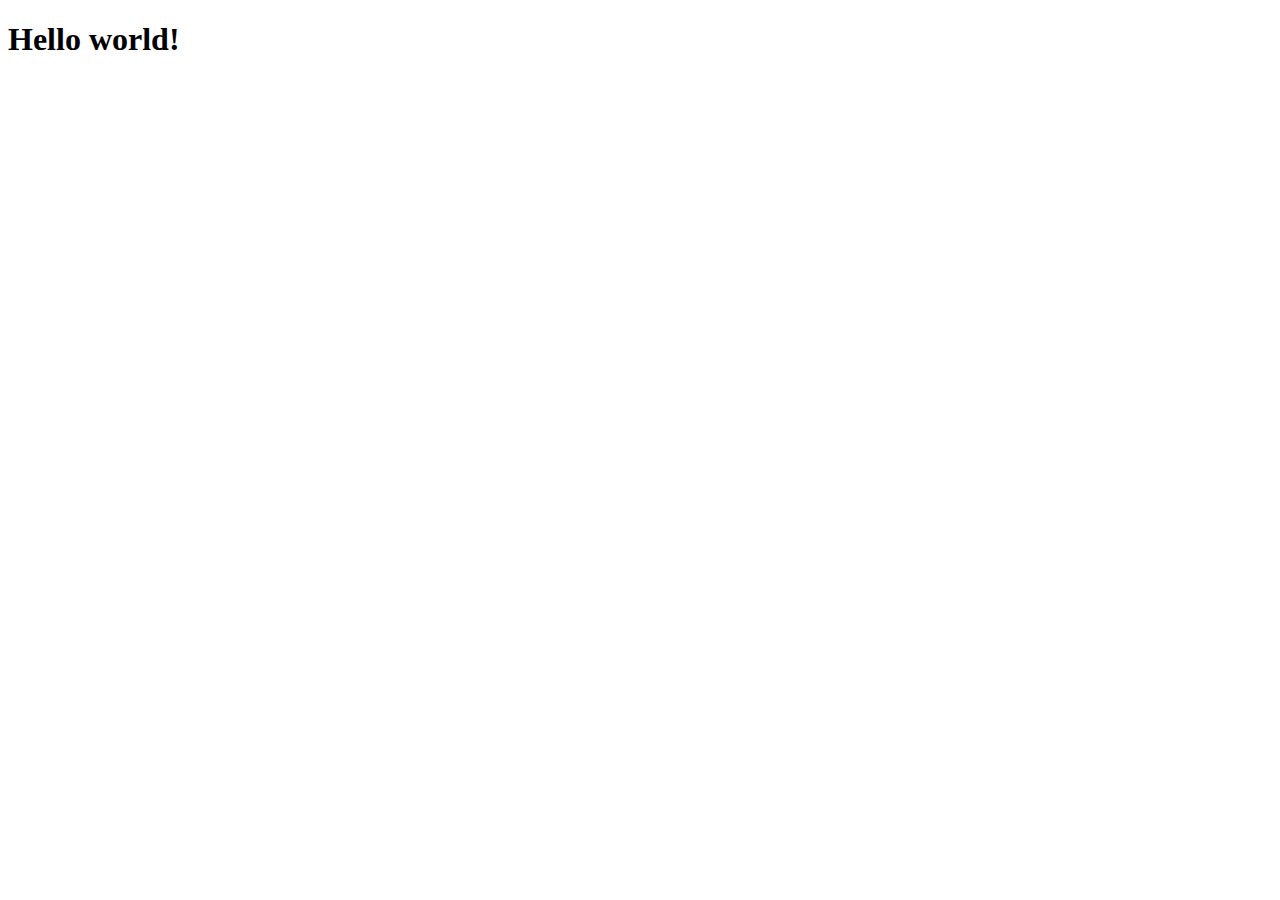
==== page/about.html @ bf4d9926 "initailize project structure" ====
<!DOCTYPE html>
<html lang="en">
<head>
    <meta charset="UTF-8">
    <meta http-equiv="X-UA-Compatible" content="IE=edge">
    <meta name="viewport" content="width=device-width, initial-scale=1.0">
    <title>solim-cv-About</title>
</head>
<body>
    <h1>Hello world!</h1>
</body>
</html>
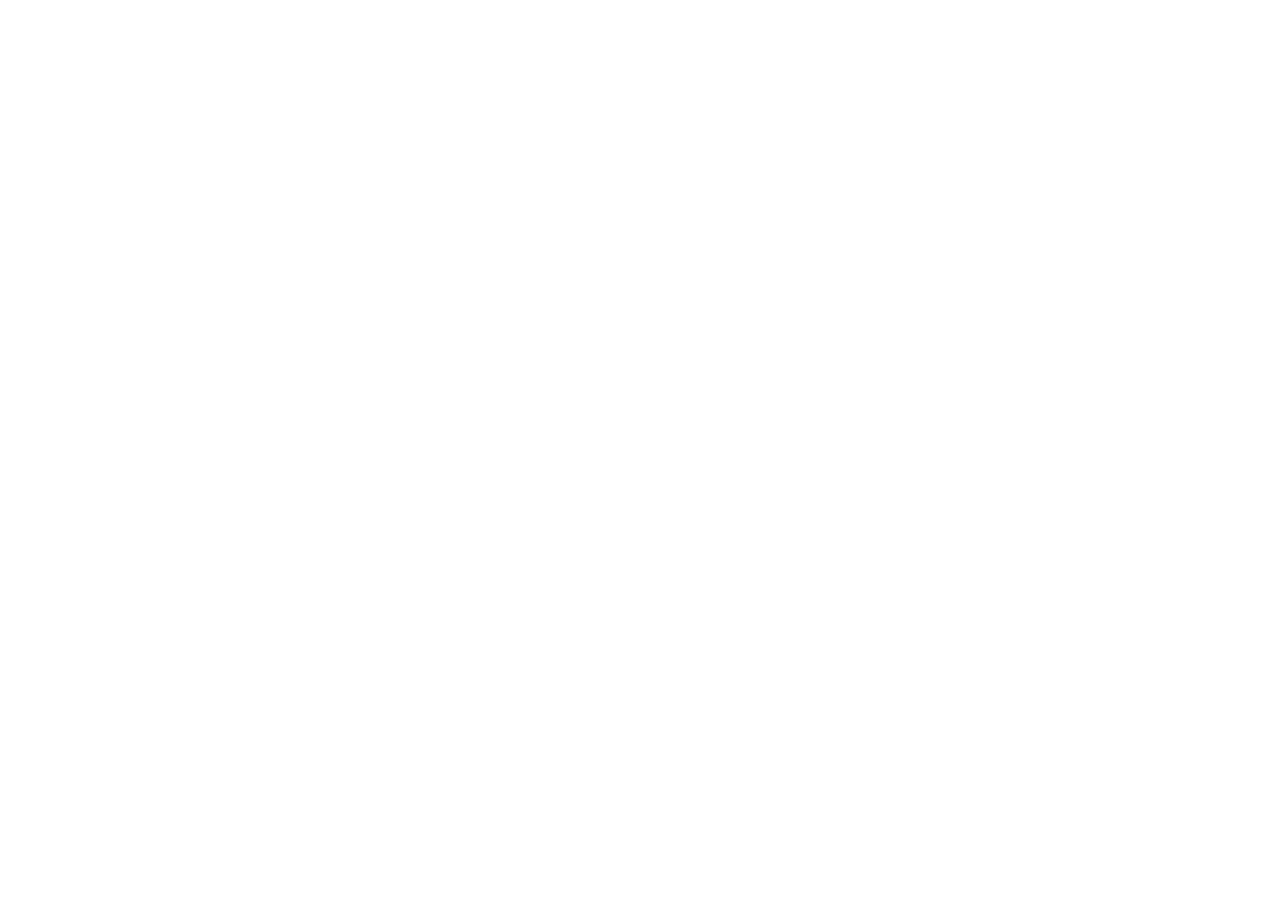
==== commit aaa36a88: "new" ====
--- a/page/about.html
+++ b/page/about.html
@@ -5,8 +5,9 @@
     <meta http-equiv="X-UA-Compatible" content="IE=edge">
     <meta name="viewport" content="width=device-width, initial-scale=1.0">
     <title>solim-cv-About</title>
+    <link rel="stylesheet" href="../css/style.css">
 </head>
 <body>
-    <h1>Hello world!</h1>
+
 </body>
 </html>--- a/css/style.css
+++ b/css/style.css
@@ -0,0 +1,203 @@
+body{
+    margin: 0;
+    padding: 0;
+    font-family: sans-serif;
+}
+
+
+.logo{
+    clip-path: polygon(0% 0%, 49% 0, 100% 100%, 75% 100%, 0% 100%);
+    background-image: linear-gradient(rgb(253, 5, 5),rgb(0, 0, 107));
+    width: 20%;
+    padding: 5px;
+    border-bottom: 4px solid blue;
+}
+
+
+
+
+.logo,ul li a,.persional a{
+    color: #fff;
+}
+
+
+
+
+
+.font-logo,nav,.page ul,.navigation,.profile,.container,.persional,.footer{
+    display: flex;
+}
+
+
+
+
+.font-logo,.profile,.container,.footer{
+    justify-content: center;
+    align-self: center;
+}
+
+.font-logo{
+    font-size: 60px;
+    background: blue;
+    width: 25%;
+    border-radius: 65px;
+    margin-left: 30px;
+}
+
+
+.gray a{
+    color: gray;
+}
+
+
+
+
+nav{
+    background-image: linear-gradient(rgb(255, 255, 255),rgb(133, 133, 255));
+    position: sticky;
+    top: 0;
+}
+
+
+
+.page{
+    border-bottom: 2px solid blue;
+    width: 80%;
+    box-shadow: rgba(0, 0, 0, 0.15) 2.4px 2.4px 3.2px;
+}
+
+
+
+.page ul{
+    justify-content: flex-end;
+    margin-right: 3rem;
+}
+
+
+
+
+ul li{
+    margin-right: 4rem;
+    list-style: none;
+    background: #eee;
+    padding: 15px;
+    border-radius: 25px;
+}
+
+ul li a{
+    text-decoration: none;
+    font-size: 1rem;
+}
+
+ul li a:hover{
+    color: black;
+}
+
+.active{
+    background: blue;
+}
+
+.navigation{
+    justify-content: space-around;
+    margin-top: 5px;
+}
+.profile img{
+    width: 14rem;
+    border-radius: 10rem;
+
+}
+.profile{
+    margin-bottom: 30px;
+}
+
+
+
+
+.container-left{
+    background: rgb(1, 134, 134);
+    padding: 4rem;
+    border-radius: 20px;
+    box-shadow: rgba(0, 0, 0, 0.25) 0px 54px 55px, rgba(0, 0, 0, 0.12) 0px -12px 30px, rgba(0, 0, 0, 0.12) 0px 4px 6px, rgba(0, 0, 0, 0.17) 0px 12px 13px, rgba(0, 0, 0, 0.09) 0px -3px 5px;
+}
+
+
+
+
+.ttt{
+    display: flex;
+    justify-content: center;
+    align-items: center;
+    margin-left: 4rem;
+}
+.ttt h1{
+    font-size:8rem;
+    margin: 0;
+    color: gold;
+    text-shadow: 2px 3px 2px black;
+}
+.ttt p{
+    margin: 0;
+    font-size: 30px;
+}
+
+.h{
+    display: flex;
+    justify-content: space-between;
+}
+
+.persional{
+    justify-content: space-evenly;
+}
+
+
+.h a,.persional a{
+    padding: 10px;
+    text-decoration: none;
+    font-size: larger;
+    
+}
+
+
+.h a{
+    color: gold;
+}
+
+
+.h a:hover{
+    text-decoration: underline;
+}
+
+.btn{
+    display: flex;
+    justify-content: center;
+}
+.btn button{
+    padding: 15px;
+    width: 40%;
+    margin-top: 20px;
+    border: 2px solid blue;
+    font-size: larger;
+    cursor: pointer;
+    border-radius: 10px;
+
+}
+.tee span{
+    font-size: 5rem;
+    text-shadow: 2px 3px 2px black;
+
+}
+
+.tee{
+    margin: 5rem;
+}
+
+footer{
+    border-top: 2px solid black;
+    padding: 2rem;
+}
+
+.footer a{
+    margin-left: 5rem;
+    text-decoration: none;
+    font-size: x-large;
+}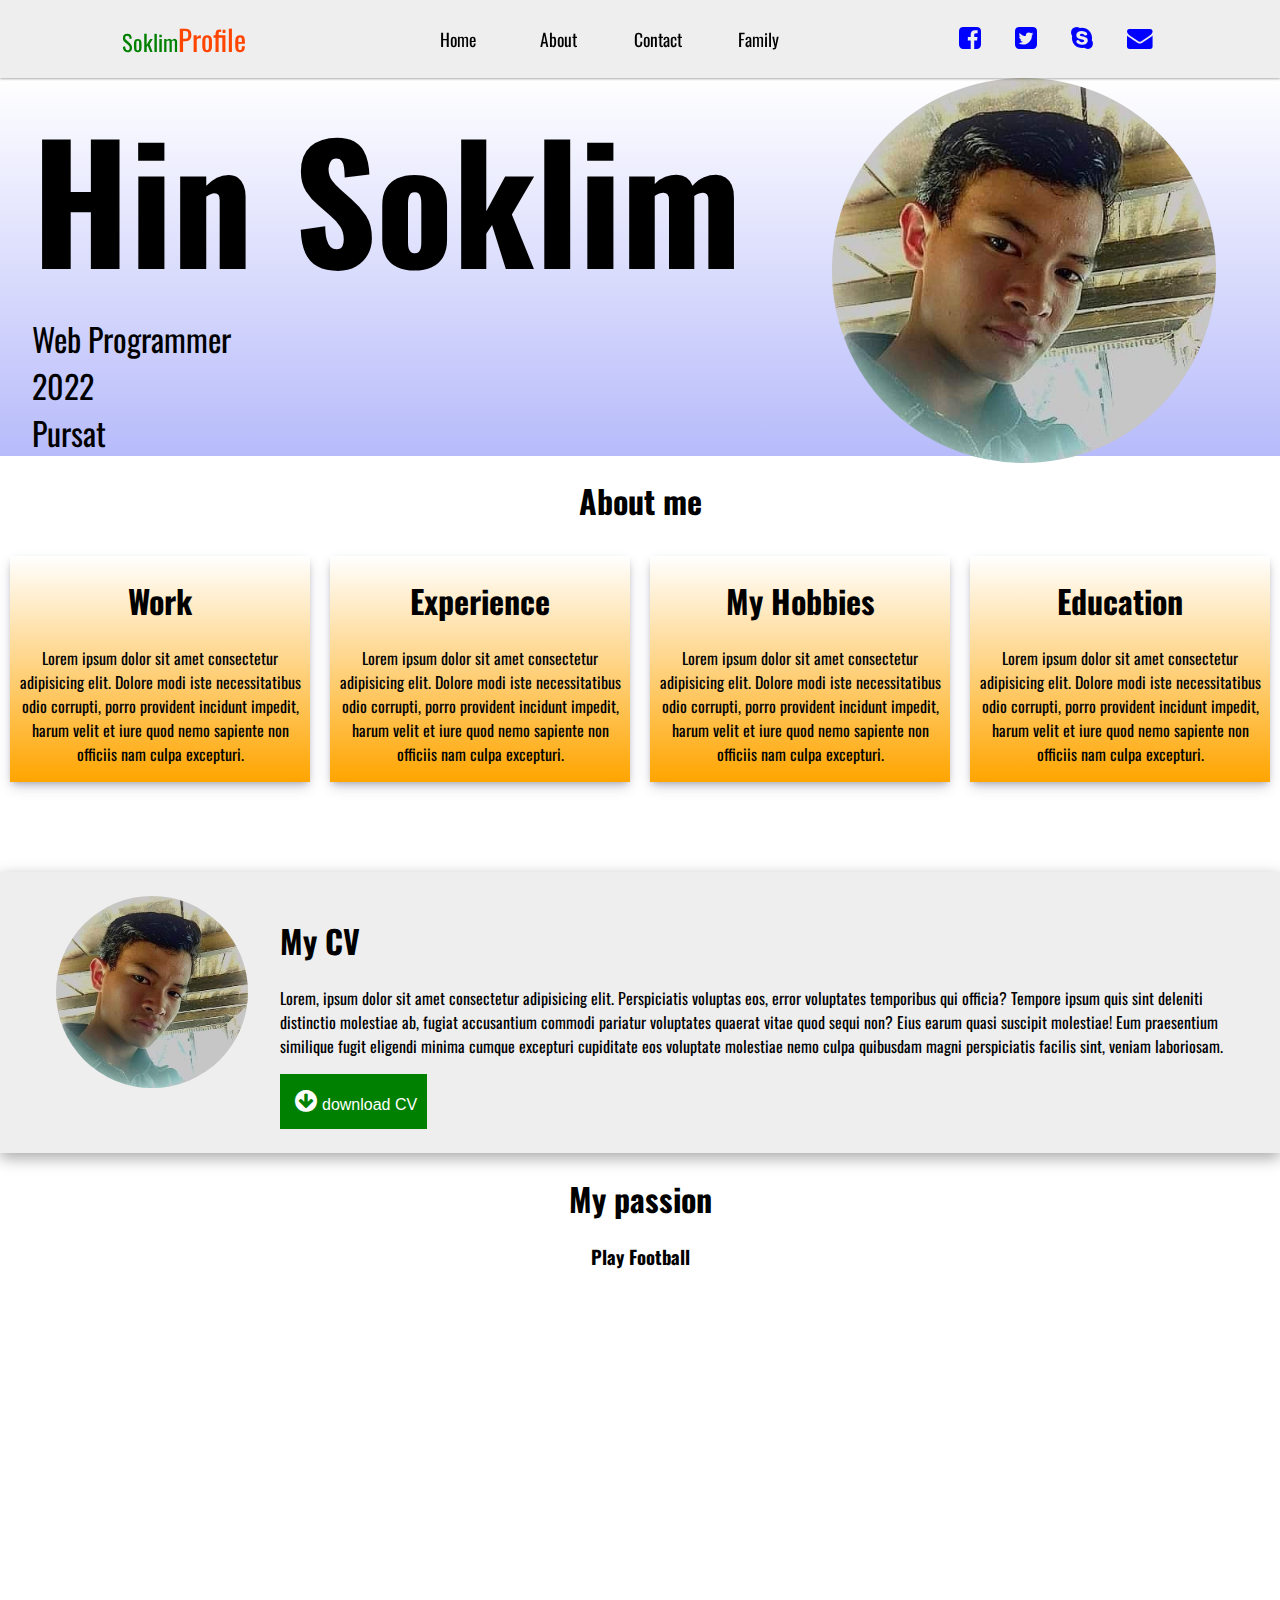
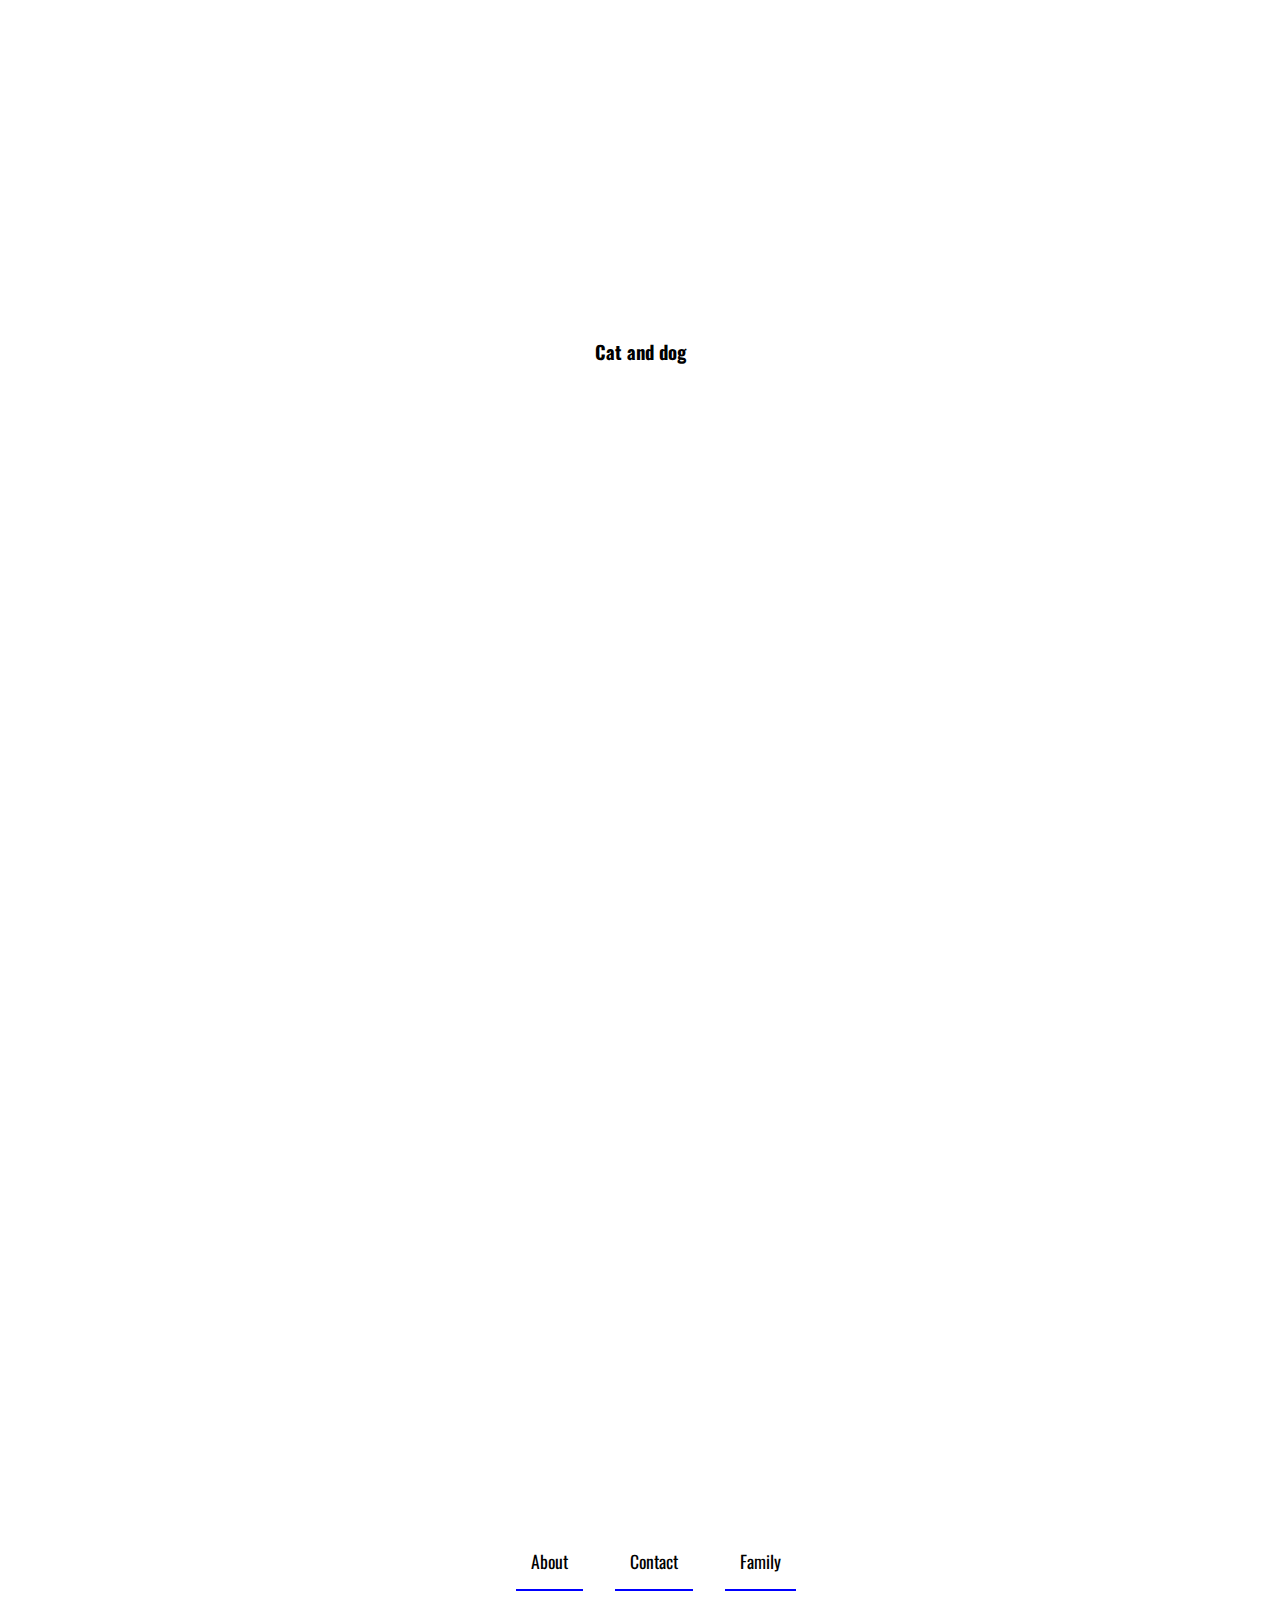
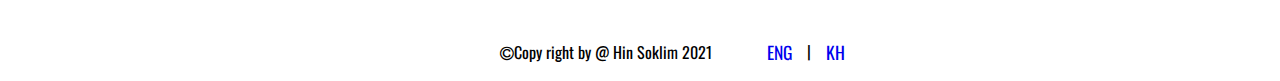
==== commit 3447758b: "new add" ====
--- a/page/about.html
+++ b/page/about.html
@@ -4,10 +4,97 @@
     <meta charset="UTF-8">
     <meta http-equiv="X-UA-Compatible" content="IE=edge">
     <meta name="viewport" content="width=device-width, initial-scale=1.0">
-    <title>solim-cv-About</title>
+    <title>About-Page</title>
+    <link rel="stylesheet" href="https://cdnjs.cloudflare.com/ajax/libs/font-awesome/4.7.0/css/font-awesome.min.css">
     <link rel="stylesheet" href="../css/style.css">
 </head>
 <body>
+    <nav>
+        <div class="logo"><a href="../index.html">Soklim<span>Profile</span></a></div>
+        <div class="center-nav">
+            <ul>
+                <li><a href="../index.html">Home</a></li>
+                <li><a href="about.html">About</a></li>
+                <li><a href="contact.html">Contact</a></li>
+                <li><a href="family.html">Family</a></li>
+            </ul>
+        </div>
+        <div class="social-media">
+            <a href="#"><i class="fa fa-facebook-square"></i></a>
+            <a href="#"><i class="fa fa-twitter-square"></i></a>
+            <a href="#"><i class="fa fa-skype"></i></a>
+            <a href="#"><i class="fa fa-envelope"></i></a>
+        </div>
+    </nav>
+    <div class="image-about">
+        <img src="../image/profile.jpeg" alt="">
+    </div>
+    <div class="text-name">
+        <h1>Hin Soklim</h1>
+        <p>Web Programmer</p>
+        <p>2022</p>
+        <p>Pursat</p>
+    </div>
+    <div class="head-text">
+        <h1>About me</h1>
+    </div>
+    <div class="body-image-about">
+        <div class="head">
+            <h1>Work</h1>
+            <p>Lorem ipsum dolor sit amet consectetur adipisicing elit. Dolore modi iste necessitatibus odio corrupti, porro provident incidunt impedit, harum velit et iure quod nemo sapiente non officiis nam culpa excepturi.</p>
+        </div>
+        <div class="head">
+            <h1>Experience</h1>
+            <p>Lorem ipsum dolor sit amet consectetur adipisicing elit. Dolore modi iste necessitatibus odio corrupti, porro provident incidunt impedit, harum velit et iure quod nemo sapiente non officiis nam culpa excepturi.</p>
+        </div>
+        <div class="head">
+            <h1>My Hobbies</h1>
+            <p>Lorem ipsum dolor sit amet consectetur adipisicing elit. Dolore modi iste necessitatibus odio corrupti, porro provident incidunt impedit, harum velit et iure quod nemo sapiente non officiis nam culpa excepturi.</p>
+        </div>
+        <div class="head">
+            <h1>Education</h1>
+            <p>Lorem ipsum dolor sit amet consectetur adipisicing elit. Dolore modi iste necessitatibus odio corrupti, porro provident incidunt impedit, harum velit et iure quod nemo sapiente non officiis nam culpa excepturi.</p>
+        </div>
+    </div>
+    <div class="download">
+        <div class="download-profile">
+            <img src="../image/profile.jpeg" alt="">
+        </div>
+        <div class="contain-download">
+            <h1>My CV</h1>
+            <p>Lorem, ipsum dolor sit amet consectetur adipisicing elit. Perspiciatis voluptas eos, error voluptates temporibus qui officia? Tempore ipsum quis sint deleniti distinctio molestiae ab, fugiat accusantium commodi pariatur voluptates quaerat vitae quod sequi non? Eius earum quasi suscipit molestiae! Eum praesentium similique fugit eligendi minima cumque excepturi cupiditate eos voluptate molestiae nemo culpa quibusdam magni perspiciatis facilis sint, veniam laboriosam.</p>
+            <a href="../cv/soklim-cv.docx" download="soklim-cv"><button><i class="fa fa-arrow-circle-down"></i>download CV</button></a>
+        </div>
+    </div>
+    <div class="passion">
+        <div class="head-text">
+            <h1>My passion</h1>
+        </div>
+        <h3>Play Football</h3>
+        <div class="football">
+        </div>
+        <h3>Cat and dog</h3>
+        <div class="cat-dog">
 
+        </div>
+    </div>
+    <div class="map">
+        <iframe src="https://www.google.com/maps/embed?pb=!1m18!1m12!1m3!1d3909.0138349990607!2d104.88089491377531!3d11.550865047581892!2m3!1f0!2f0!3f0!3m2!1i1024!2i768!4f13.1!3m3!1m2!1s0x310951add5e2cd81%3A0x171e0b69c7c6f7ba!2sPasserelles%20Num%C3%A9riques%20Cambodia%20(PNC)!5e0!3m2!1sen!2skh!4v1635093111653!5m2!1sen!2skh" width="100%" height="100%" style="border:0;" allowfullscreen="" loading="lazy"></iframe>
+    </div>
+
+    <footer>
+        <div class="page">
+            <li><a href="about.html">About</a></li>
+            <li><a href="contact.html">Contact</a></li>
+            <li><a href="family.html">Family</a></li>
+        </div>
+        <div class="footer">
+            <p><i class="fa fa-copyright"></i>Copy right by @ Hin Soklim 2021</p>
+            <ul>
+                <li><a href="../index.html">ENG</a></li> |
+                <li><a href="#">KH</a></li>
+            </ul>
+        </div>
+    </footer>
 </body>
-</html>+</html>
--- a/css/style.css
+++ b/css/style.css
@@ -1,203 +1,293 @@
+@import url('https://fonts.googleapis.com/css2?family=Oswald:wght@300&display=swap');
+
+
 body{
     margin: 0;
     padding: 0;
-    font-family: sans-serif;
-}
-
-
-.logo{
-    clip-path: polygon(0% 0%, 49% 0, 100% 100%, 75% 100%, 0% 100%);
-    background-image: linear-gradient(rgb(253, 5, 5),rgb(0, 0, 107));
-    width: 20%;
-    padding: 5px;
-    border-bottom: 4px solid blue;
-}
-
-
-
-
-.logo,ul li a,.persional a{
-    color: #fff;
-}
-
-
-
-
-
-.font-logo,nav,.page ul,.navigation,.profile,.container,.persional,.footer{
+    font-family: 'Oswald', sans-serif;
+}
+nav,.center-nav ul,.logo,.social-media,.center-nav ul li,.container-left,.hometown,.btn,.container,.footer ul,.page,.footer,.body-image-about,.download,.contact,.head-logo-image{
     display: flex;
 }
-
-
-
-
-.font-logo,.profile,.container,.footer{
+.logo,.social-media,.center-nav ul li,.container-left,.page,.footer,.head-logo-image{
     justify-content: center;
-    align-self: center;
-}
-
-.font-logo{
-    font-size: 60px;
-    background: blue;
-    width: 25%;
-    border-radius: 65px;
-    margin-left: 30px;
-}
-
-
-.gray a{
-    color: gray;
-}
-
-
-
-
+    align-items: center;
+}
+.logo a{
+    color: green;
+    font-size: 1.4rem;
+}
+.logo span{
+    color: orangered;
+    font-size: 1.8rem;
+}
 nav{
-    background-image: linear-gradient(rgb(255, 255, 255),rgb(133, 133, 255));
+    justify-content: space-evenly;
+    background: #eee;
+    box-shadow: rgba(0, 0, 0, 0.12) 0px 1px 3px, rgba(0, 0, 0, 0.24) 0px 1px 2px;
     position: sticky;
     top: 0;
-}
-
-
-
-.page{
+    z-index: 1;
+}
+.social-media i {
+    margin-left: 1.5rem;
+}
+.fa-facebook-square,.fa-twitter-square,.fa-skype,.fa-envelope,.fa-arrow-circle-down{
+    font-size: 1.6rem;
+    padding: 5px;
+    border-radius: 20px;
+    
+}
+.fa-facebook-square,.fa-twitter-square,.fa-skype,.fa-envelope{
+    color: blue;
+}
+
+
+.center-nav ul li {
+    
+    list-style: none;
+    padding: 10px;
+    border-radius: 60px;
+    width: 5rem;
+}
+
+.center-nav ul li,.page li,.footer ul li{
+    list-style: none;
+}
+
+.center-nav ul li a,.page li a{
+    color: black;
+}
+.center-nav ul li a:hover,.btn button,.fa-arrow-circle-down,.contain-download button,.contain-download button:hover,input[type="submit"]{
+    color: #fff;
+}
+.center-nav ul li:hover{
+    background: orange;
+}
+
+a{
+    text-decoration: none;
+    font-size: 1.1rem;
+}
+.container-left{
+    background-image: linear-gradient(rgba(37, 37, 37, 0.527),rgba(27, 27, 27, 0.5)) , url(../image/picture-1.jpg);
+    width: 100%;
+    height: 85vh;
+}
+
+
+.container-left,.home,.football,.cat-dog{
+    background-position: center;
+    background-size: cover;
+    background-attachment: fixed;
+}
+.container-left h1,.container-left p{
+    margin: 0;
+    font-size: 7em;
+    color: gold;
+}
+
+.text-h1 h1,h3,.logo-image h1,.logo-image p{
+    text-align: center;
+}
+.hometown{
+    width: 90%;
+    margin: auto;
+    margin-top: 5rem;
+}
+
+
+.text-hometown p{
+    font-size: 1.5em;
+}
+
+.image img{
+    width: 80%;
+}
+.btn{
+    justify-content: space-between;
+    padding: 1.5rem;
+}
+.btn button{
+    padding: 1rem;
+    background: green;
+    border: none;
+    cursor: pointer;
+}
+#btn-left{
+    background: orange;
+}
+button:hover{
+    color: black;
+}
+button:hover,.download,.contact-left{
+    background: #eee;
+}
+.home{
+    background-image: url(../image/picture-3.jpg);
+    height: 50vh;
+    margin-top: 4rem;
+}
+.page li{
+    margin-left: 2rem;
     border-bottom: 2px solid blue;
-    width: 80%;
-    box-shadow: rgba(0, 0, 0, 0.15) 2.4px 2.4px 3.2px;
-}
-
-
-
-.page ul{
-    justify-content: flex-end;
-    margin-right: 3rem;
-}
-
-
-
-
-ul li{
-    margin-right: 4rem;
-    list-style: none;
-    background: #eee;
     padding: 15px;
-    border-radius: 25px;
-}
-
-ul li a{
-    text-decoration: none;
+}
+
+.footer ul li{
+    margin: 0px 15px ;
+}
+.footer{
+    margin-top: 2rem;
+}
+.footer p{
+    margin-left: 5rem;
+}
+footer{
+    margin-top: 10rem;
+}
+.image-about{
+    position: absolute;
+    left: 65%;
+}
+.image-about img{
+    border-radius: 60rem;
+    width: 30vw;
+}
+
+.text-name h1{
+    font-size: 10rem;
+    margin: 0;
+    margin-left: 2rem;
+}
+.text-name p{
+    font-size: xx-large;
+    margin: 0;
+    margin-left: 2rem;
+}
+.text-name{
+    background-image: linear-gradient(rgb(255, 255, 255),rgb(183, 187, 250));
+}
+
+.head h1,.head p,.head-text,.form h1,.form p{
+    text-align: center;
+}
+
+.head{
+    margin: 10px;
+    background-image: linear-gradient(rgb(255, 255, 255),orange);
+    box-shadow: rgba(50, 50, 93, 0.25) 0px 6px 12px -2px, rgba(0, 0, 0, 0.3) 0px 3px 7px -3px;
+}
+
+.download{
+    margin-top: 5rem;
+
+    padding: 1.5rem;
+    box-shadow: rgba(0, 0, 0, 0.35) 0px 5px 15px;
+}
+.download-profile img,.logo-image img{
+    width: 15vw;
+    border-radius: 10rem;
+    margin-left: 2rem;
+}
+.download-profile{
+    margin-right: 2rem;
+}
+
+.contain-download button{
+    padding: 10px;
     font-size: 1rem;
-}
-
-ul li a:hover{
-    color: black;
-}
-
-.active{
-    background: blue;
-}
-
-.navigation{
+    border: none;
+    cursor: pointer;
+}
+
+.contain-download button,input[type="submit"]{
+    background: green;
+}
+.contain-download button:hover,input[type="submit"]:hover{
+    background: rgb(78, 153, 78)
+}
+
+.football{
+    background-image: url(../image/picture-6.jpg);
+}
+
+.football,.cat-dog{
+    height: 70vh;
+}
+.cat-dog{
+    background-image: url(../image/picture-7.jpg);
+}
+.map{
+    height: 40vh;
+}
+
+.contact{
+    width: 90%;
     justify-content: space-around;
-    margin-top: 5px;
-}
-.profile img{
-    width: 14rem;
-    border-radius: 10rem;
-
-}
-.profile{
-    margin-bottom: 30px;
-}
-
-
-
-
-.container-left{
-    background: rgb(1, 134, 134);
-    padding: 4rem;
-    border-radius: 20px;
-    box-shadow: rgba(0, 0, 0, 0.25) 0px 54px 55px, rgba(0, 0, 0, 0.12) 0px -12px 30px, rgba(0, 0, 0, 0.12) 0px 4px 6px, rgba(0, 0, 0, 0.17) 0px 12px 13px, rgba(0, 0, 0, 0.09) 0px -3px 5px;
-}
-
-
-
-
-.ttt{
-    display: flex;
-    justify-content: center;
-    align-items: center;
-    margin-left: 4rem;
-}
-.ttt h1{
-    font-size:8rem;
-    margin: 0;
-    color: gold;
-    text-shadow: 2px 3px 2px black;
-}
-.ttt p{
-    margin: 0;
-    font-size: 30px;
-}
-
-.h{
-    display: flex;
-    justify-content: space-between;
-}
-
-.persional{
-    justify-content: space-evenly;
-}
-
-
-.h a,.persional a{
-    padding: 10px;
-    text-decoration: none;
-    font-size: larger;
+}
+.contact-left{
+    margin: 15px;
+    padding: 3rem;
+    overflow: scroll;
+    height: 70vh;
+}
+
+form input,form{
+    width: 100%;
+    box-sizing: border-box;
+}
+form input{
+    height: 5vh;
+    margin: 10px;
+}
+
+input[type="text"],input[type="email"],input[type="password"],input[type="submit"]{
+    border-radius: 5px;
+    border: none;
+}
+input[type="submit"]{
+    cursor: pointer;
+}
+form{
+    background: rgb(187, 1, 63);
+    padding: 50px;
+    padding-right: 70px;
+    border-radius: 15px;
+}
+@media(max-width:1024px){
+    nav .logo{
+        display: none;
+    }
+    nav .social-media,.hometown,.body-image-about,.contact{
+        flex-wrap: wrap;
+    }
+    .text-head h1,.text-head p{
+        font-size: 5rem;
+    }
+    .text-name h1{
+        font-size: 4rem;
+    }
+    .contact{
+        width: 100%;
+    }
+    .contact-left{
+        overflow: hidden;
+        height: 100%;
+        
+    }
+    .contact-right{
+        width: 50%;
+    }
     
 }
 
-
-.h a{
-    color: gold;
-}
-
-
-.h a:hover{
-    text-decoration: underline;
-}
-
-.btn{
-    display: flex;
-    justify-content: center;
-}
-.btn button{
-    padding: 15px;
-    width: 40%;
-    margin-top: 20px;
-    border: 2px solid blue;
-    font-size: larger;
-    cursor: pointer;
-    border-radius: 10px;
-
-}
-.tee span{
-    font-size: 5rem;
-    text-shadow: 2px 3px 2px black;
-
-}
-
-.tee{
-    margin: 5rem;
-}
-
-footer{
-    border-top: 2px solid black;
-    padding: 2rem;
-}
-
-.footer a{
-    margin-left: 5rem;
-    text-decoration: none;
-    font-size: x-large;
-}+@media(max-width:736px){
+    nav{
+        flex-wrap: wrap;
+    }
+    .contact-right{
+        width: 100%;
+    }
+}
+
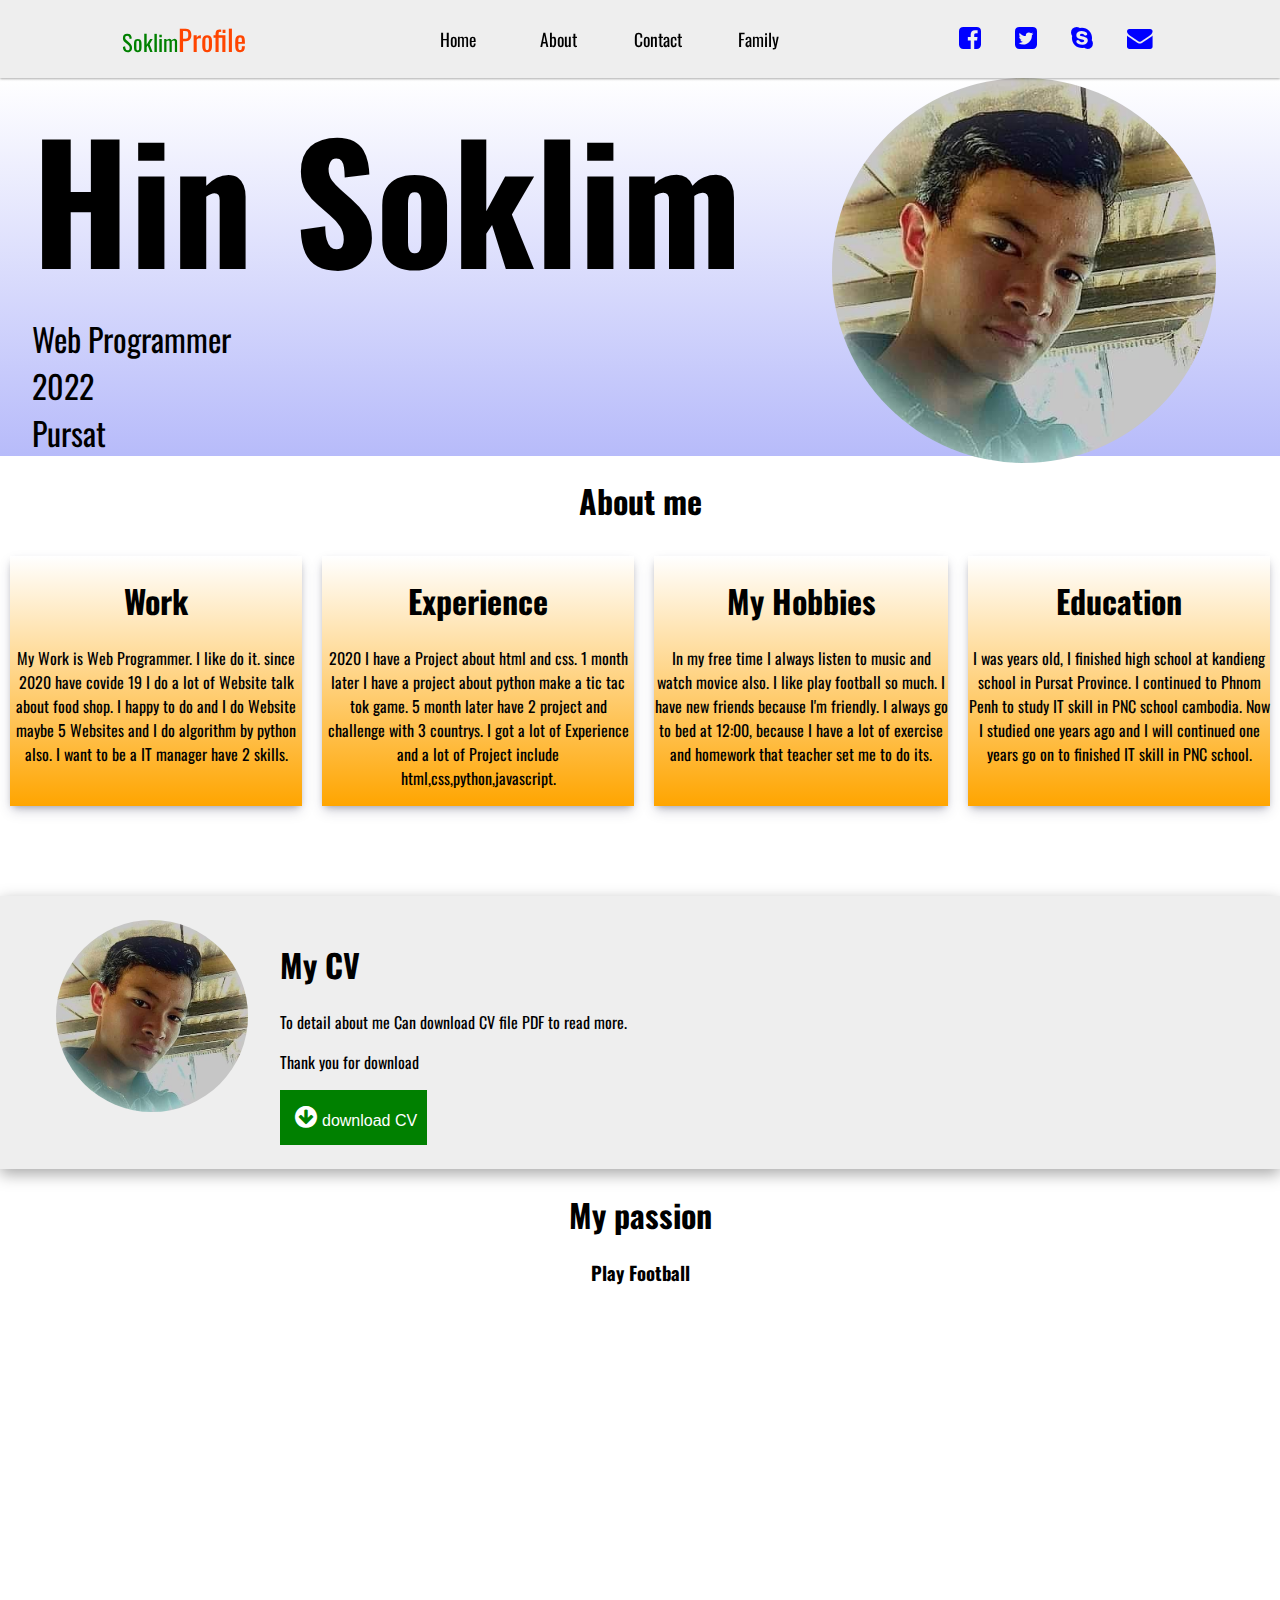
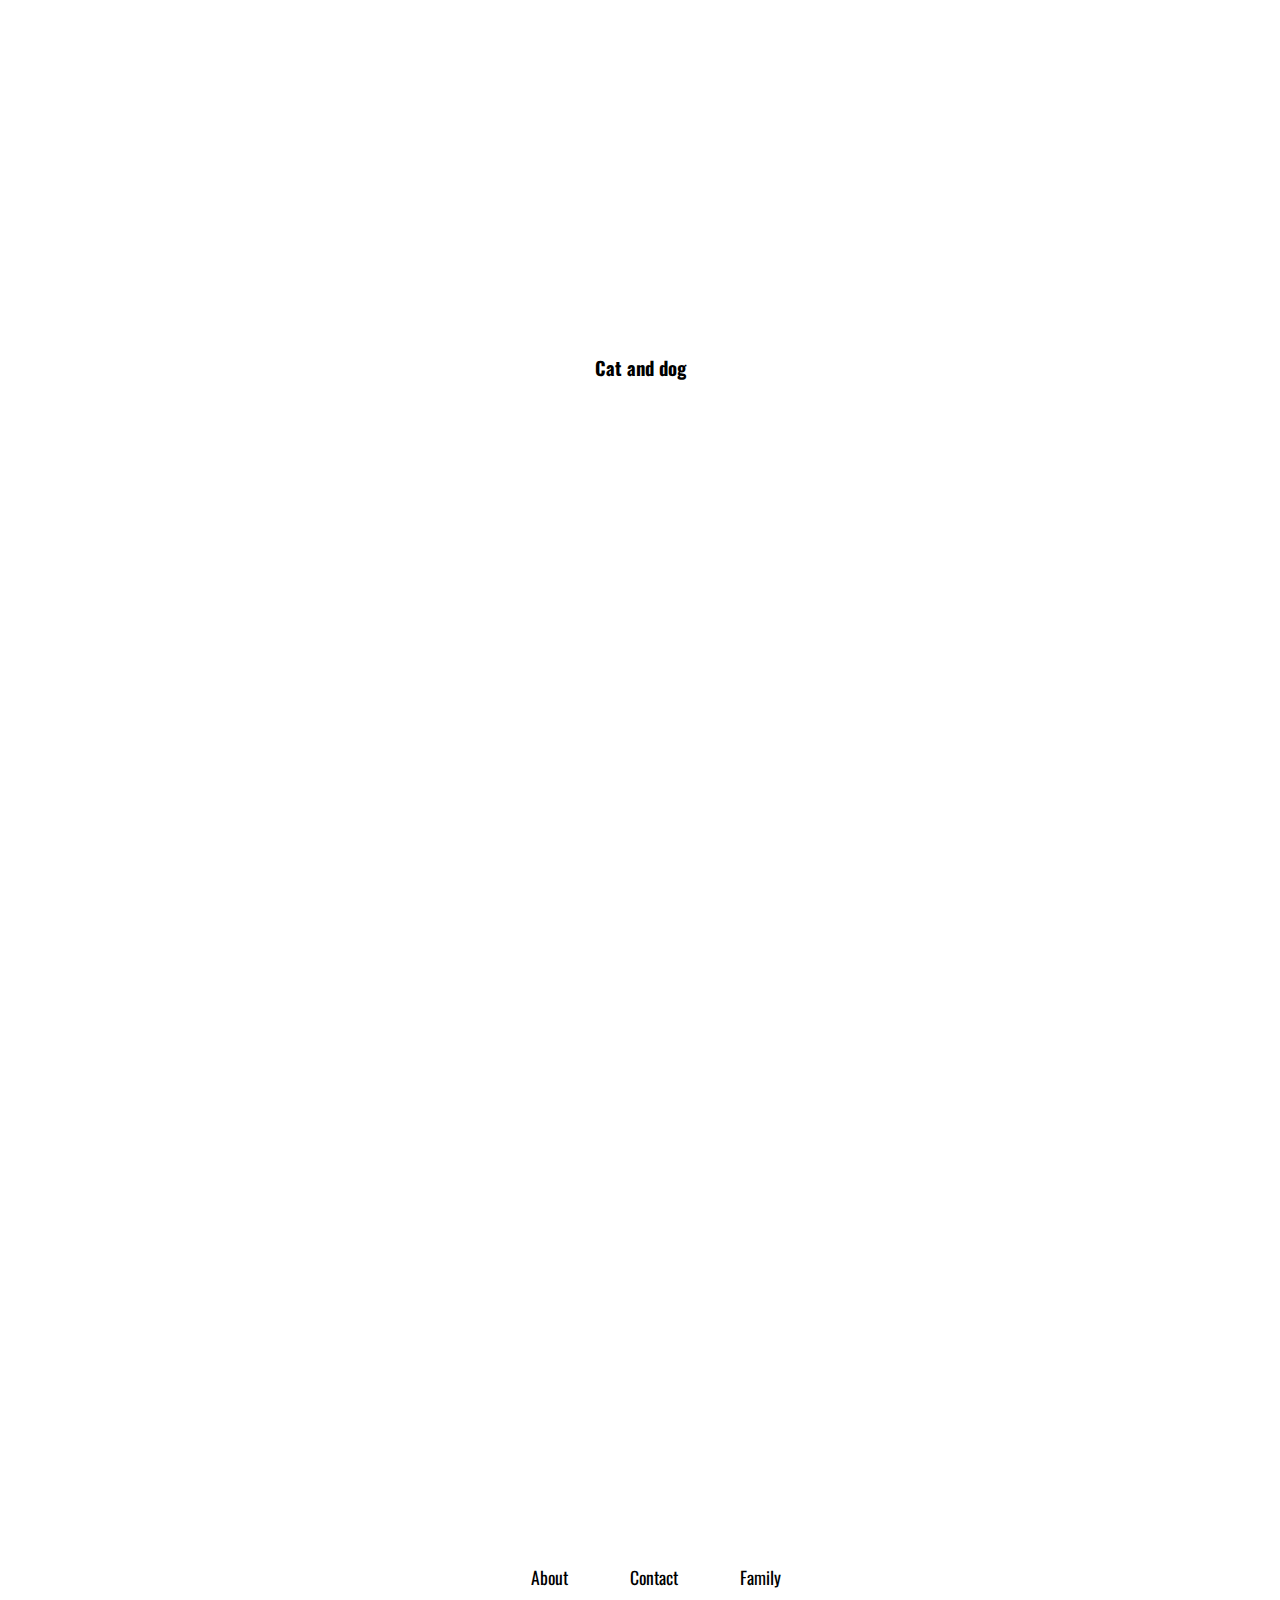
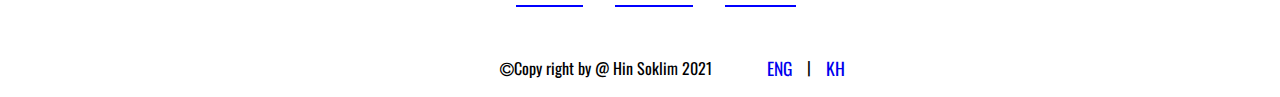
==== commit 8f3d9ada: "new" ====
--- a/page/about.html
+++ b/page/about.html
@@ -7,6 +7,7 @@
     <title>About-Page</title>
     <link rel="stylesheet" href="https://cdnjs.cloudflare.com/ajax/libs/font-awesome/4.7.0/css/font-awesome.min.css">
     <link rel="stylesheet" href="../css/style.css">
+    <link rel="shoutcut icon" href="../image/logo-tab.png">
 </head>
 <body>
     <nav>
@@ -20,10 +21,10 @@
             </ul>
         </div>
         <div class="social-media">
-            <a href="#"><i class="fa fa-facebook-square"></i></a>
-            <a href="#"><i class="fa fa-twitter-square"></i></a>
-            <a href="#"><i class="fa fa-skype"></i></a>
-            <a href="#"><i class="fa fa-envelope"></i></a>
+            <a href="https://www.facebook.com/hen.soklim.7" target="_blank"><i class="fa fa-facebook-square"></i></a>
+            <a href="https://twitter.com/home" target="_blank"><i class="fa fa-twitter-square"></i></a>
+            <a href="https://join.skype.com/xXYhpjD25sEN" target="_blank"><i class="fa fa-skype"></i></a>
+            <a href="https://mail.google.com/mail/u/0/#inbox" target="_blank"><i class="fa fa-envelope"></i></a>
         </div>
     </nav>
     <div class="image-about">
@@ -41,19 +42,19 @@
     <div class="body-image-about">
         <div class="head">
             <h1>Work</h1>
-            <p>Lorem ipsum dolor sit amet consectetur adipisicing elit. Dolore modi iste necessitatibus odio corrupti, porro provident incidunt impedit, harum velit et iure quod nemo sapiente non officiis nam culpa excepturi.</p>
+            <p>My Work is Web Programmer. I like do it. since 2020 have covide 19 I do a lot of Website talk about food shop. I happy to do and I do Website maybe 5 Websites and I do algorithm by python also. I want to be a IT manager have 2 skills.</p>
         </div>
         <div class="head">
             <h1>Experience</h1>
-            <p>Lorem ipsum dolor sit amet consectetur adipisicing elit. Dolore modi iste necessitatibus odio corrupti, porro provident incidunt impedit, harum velit et iure quod nemo sapiente non officiis nam culpa excepturi.</p>
+            <p>2020 I have a Project about html and css. 1 month later I have a project about python make a tic tac tok game. 5 month later have 2 project and challenge with 3 countrys. I got a lot of Experience and a lot of Project include html,css,python,javascript.</p>
         </div>
         <div class="head">
             <h1>My Hobbies</h1>
-            <p>Lorem ipsum dolor sit amet consectetur adipisicing elit. Dolore modi iste necessitatibus odio corrupti, porro provident incidunt impedit, harum velit et iure quod nemo sapiente non officiis nam culpa excepturi.</p>
+            <p>In my free time I always listen to music and watch movice also. I like play football so much. I have new friends because I'm friendly. I always go to bed  at 12:00, because I have a lot of exercise and homework that teacher set me to do its.</p>
         </div>
         <div class="head">
             <h1>Education</h1>
-            <p>Lorem ipsum dolor sit amet consectetur adipisicing elit. Dolore modi iste necessitatibus odio corrupti, porro provident incidunt impedit, harum velit et iure quod nemo sapiente non officiis nam culpa excepturi.</p>
+            <p>I was years old, I finished high school at kandieng school in Pursat Province. I continued to Phnom Penh to study IT skill in PNC school cambodia. Now I studied one years ago and I will continued one years go on to finished IT skill in PNC school. </p>
         </div>
     </div>
     <div class="download">
@@ -62,7 +63,8 @@
         </div>
         <div class="contain-download">
             <h1>My CV</h1>
-            <p>Lorem, ipsum dolor sit amet consectetur adipisicing elit. Perspiciatis voluptas eos, error voluptates temporibus qui officia? Tempore ipsum quis sint deleniti distinctio molestiae ab, fugiat accusantium commodi pariatur voluptates quaerat vitae quod sequi non? Eius earum quasi suscipit molestiae! Eum praesentium similique fugit eligendi minima cumque excepturi cupiditate eos voluptate molestiae nemo culpa quibusdam magni perspiciatis facilis sint, veniam laboriosam.</p>
+            <p>To detail about me Can download CV file PDF to read more.</p>
+            <p>Thank you for download</p>
             <a href="../cv/soklim-cv.docx" download="soklim-cv"><button><i class="fa fa-arrow-circle-down"></i>download CV</button></a>
         </div>
     </div>
--- a/css/style.css
+++ b/css/style.css
@@ -70,7 +70,7 @@
     font-size: 1.1rem;
 }
 .container-left{
-    background-image: linear-gradient(rgba(37, 37, 37, 0.527),rgba(27, 27, 27, 0.5)) , url(../image/picture-1.jpg);
+    background-image: linear-gradient(black,rgba(27, 27, 27, 0.5)) , url(../image/picture-1.jpg);
     width: 100%;
     height: 85vh;
 }
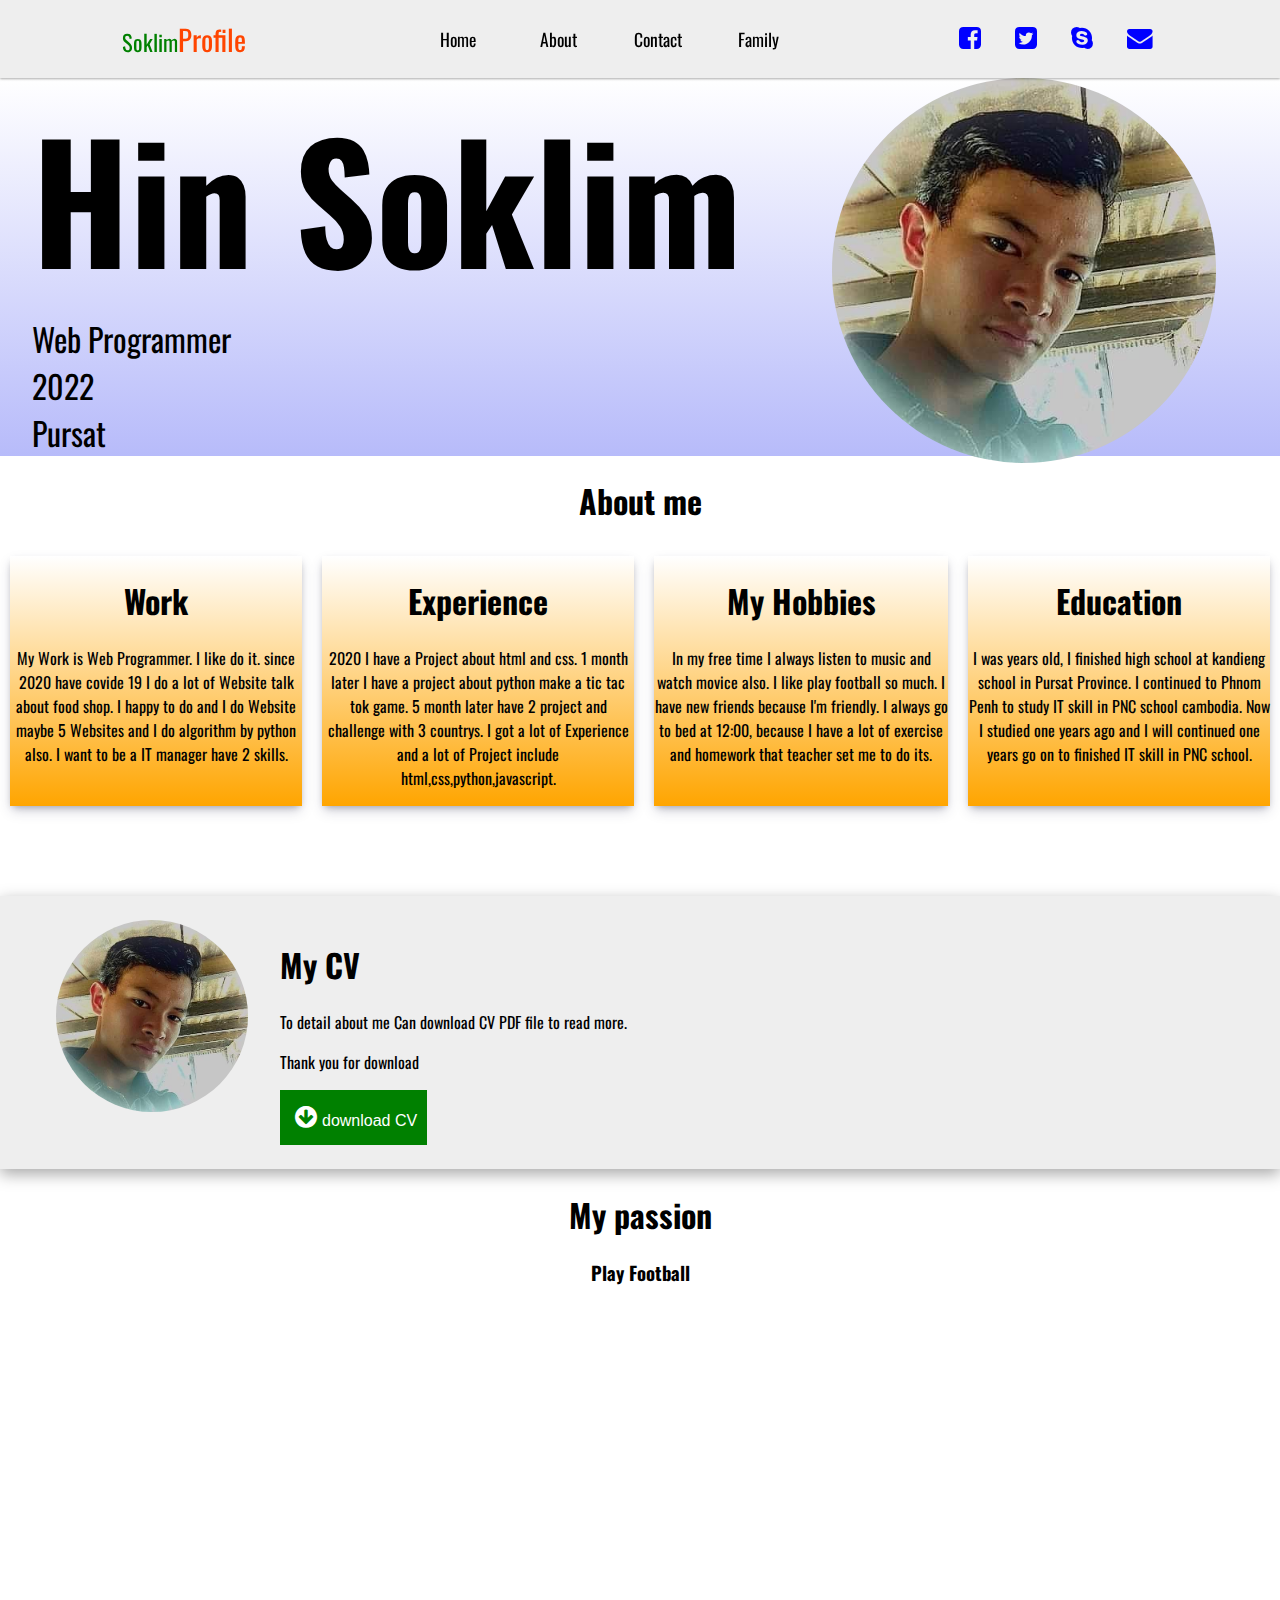
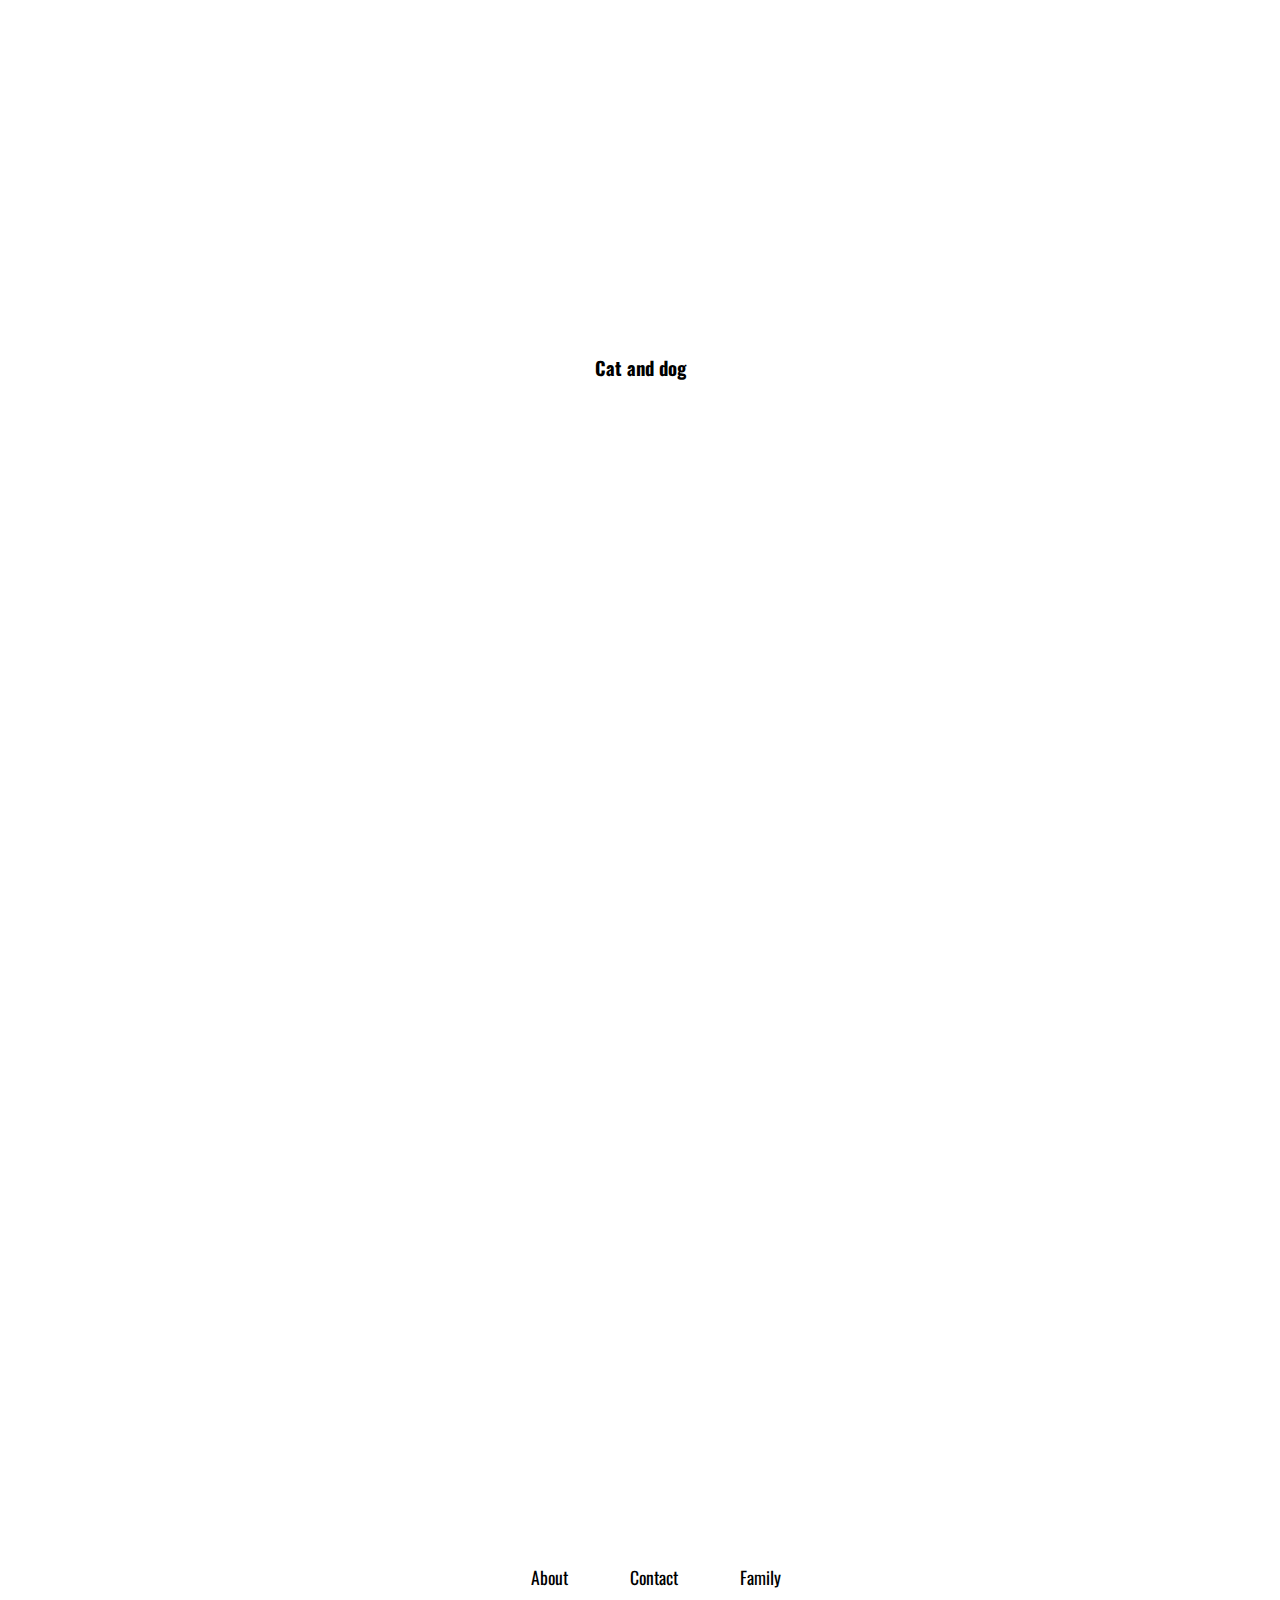
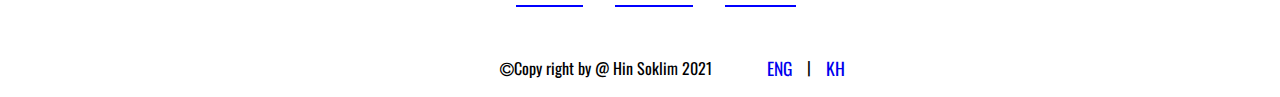
==== commit 12bd59c2: "new new new" ====
--- a/page/about.html
+++ b/page/about.html
@@ -63,7 +63,7 @@
         </div>
         <div class="contain-download">
             <h1>My CV</h1>
-            <p>To detail about me Can download CV file PDF to read more.</p>
+            <p>To detail about me Can download CV PDF file to read more.</p>
             <p>Thank you for download</p>
             <a href="../cv/soklim-cv.docx" download="soklim-cv"><button><i class="fa fa-arrow-circle-down"></i>download CV</button></a>
         </div>
--- a/css/style.css
+++ b/css/style.css
@@ -6,10 +6,10 @@
     padding: 0;
     font-family: 'Oswald', sans-serif;
 }
-nav,.center-nav ul,.logo,.social-media,.center-nav ul li,.container-left,.hometown,.btn,.container,.footer ul,.page,.footer,.body-image-about,.download,.contact,.head-logo-image{
+nav,.center-nav ul,.logo,.social-media,.center-nav ul li,.container-left,.hometown,.btn,.container,.footer ul,.page,.footer,.body-image-about,.download,.contact,.head-logo-image,.family,.picture-member{
     display: flex;
 }
-.logo,.social-media,.center-nav ul li,.container-left,.page,.footer,.head-logo-image{
+.logo,.social-media,.center-nav ul li,.container-left,.page,.footer,.head-logo-image,.family,.picture-member{
     justify-content: center;
     align-items: center;
 }
@@ -70,13 +70,13 @@
     font-size: 1.1rem;
 }
 .container-left{
-    background-image: linear-gradient(black,rgba(27, 27, 27, 0.5)) , url(../image/picture-1.jpg);
+    background-image: linear-gradient(rgb(10, 9, 9),rgba(7, 7, 7, 0.5)) , url(../image/picture-1.jpg);
     width: 100%;
     height: 85vh;
 }
 
 
-.container-left,.home,.football,.cat-dog{
+.container-left,.home,.football,.cat-dog,.family{
     background-position: center;
     background-size: cover;
     background-attachment: fixed;
@@ -87,7 +87,7 @@
     color: gold;
 }
 
-.text-h1 h1,h3,.logo-image h1,.logo-image p{
+.text-h1 h1,h3,.logo-image h1,.logo-image p,.family-member h1,.family-member p,.son h1,.father h1,.mother h1,.brother h1,.head h1,.head p,.head-text,.form h1,.form p{
     text-align: center;
 }
 .hometown{
@@ -169,9 +169,6 @@
     background-image: linear-gradient(rgb(255, 255, 255),rgb(183, 187, 250));
 }
 
-.head h1,.head p,.head-text,.form h1,.form p{
-    text-align: center;
-}
 
 .head{
     margin: 10px;
@@ -181,7 +178,6 @@
 
 .download{
     margin-top: 5rem;
-
     padding: 1.5rem;
     box-shadow: rgba(0, 0, 0, 0.35) 0px 5px 15px;
 }
@@ -189,6 +185,15 @@
     width: 15vw;
     border-radius: 10rem;
     margin-left: 2rem;
+}
+.mother img,.father img,.brother img{
+    width: 15vw;
+    border-radius: 60rem;
+}
+.son img{
+    width: 17vw;
+    border-radius: 15rem;
+
 }
 .download-profile{
     margin-right: 2rem;
@@ -211,8 +216,13 @@
 .football{
     background-image: url(../image/picture-6.jpg);
 }
-
-.football,.cat-dog{
+.family{
+    background-image: url(../image/picture-8.jpg);
+    font-size: xx-large;
+    color: yellow;
+}
+
+.football,.cat-dog,.family{
     height: 70vh;
 }
 .cat-dog{
@@ -255,6 +265,11 @@
     padding-right: 70px;
     border-radius: 15px;
 }
+
+.picture-member .son{
+}
+
+
 @media(max-width:1024px){
     nav .logo{
         display: none;
@@ -282,12 +297,13 @@
     
 }
 
-@media(max-width:736px){
+@media(max-width:650px){
     nav{
         flex-wrap: wrap;
     }
     .contact-right{
-        width: 100%;
-    }
-}
-
+        width: 70%;
+    }
+}
+
+
